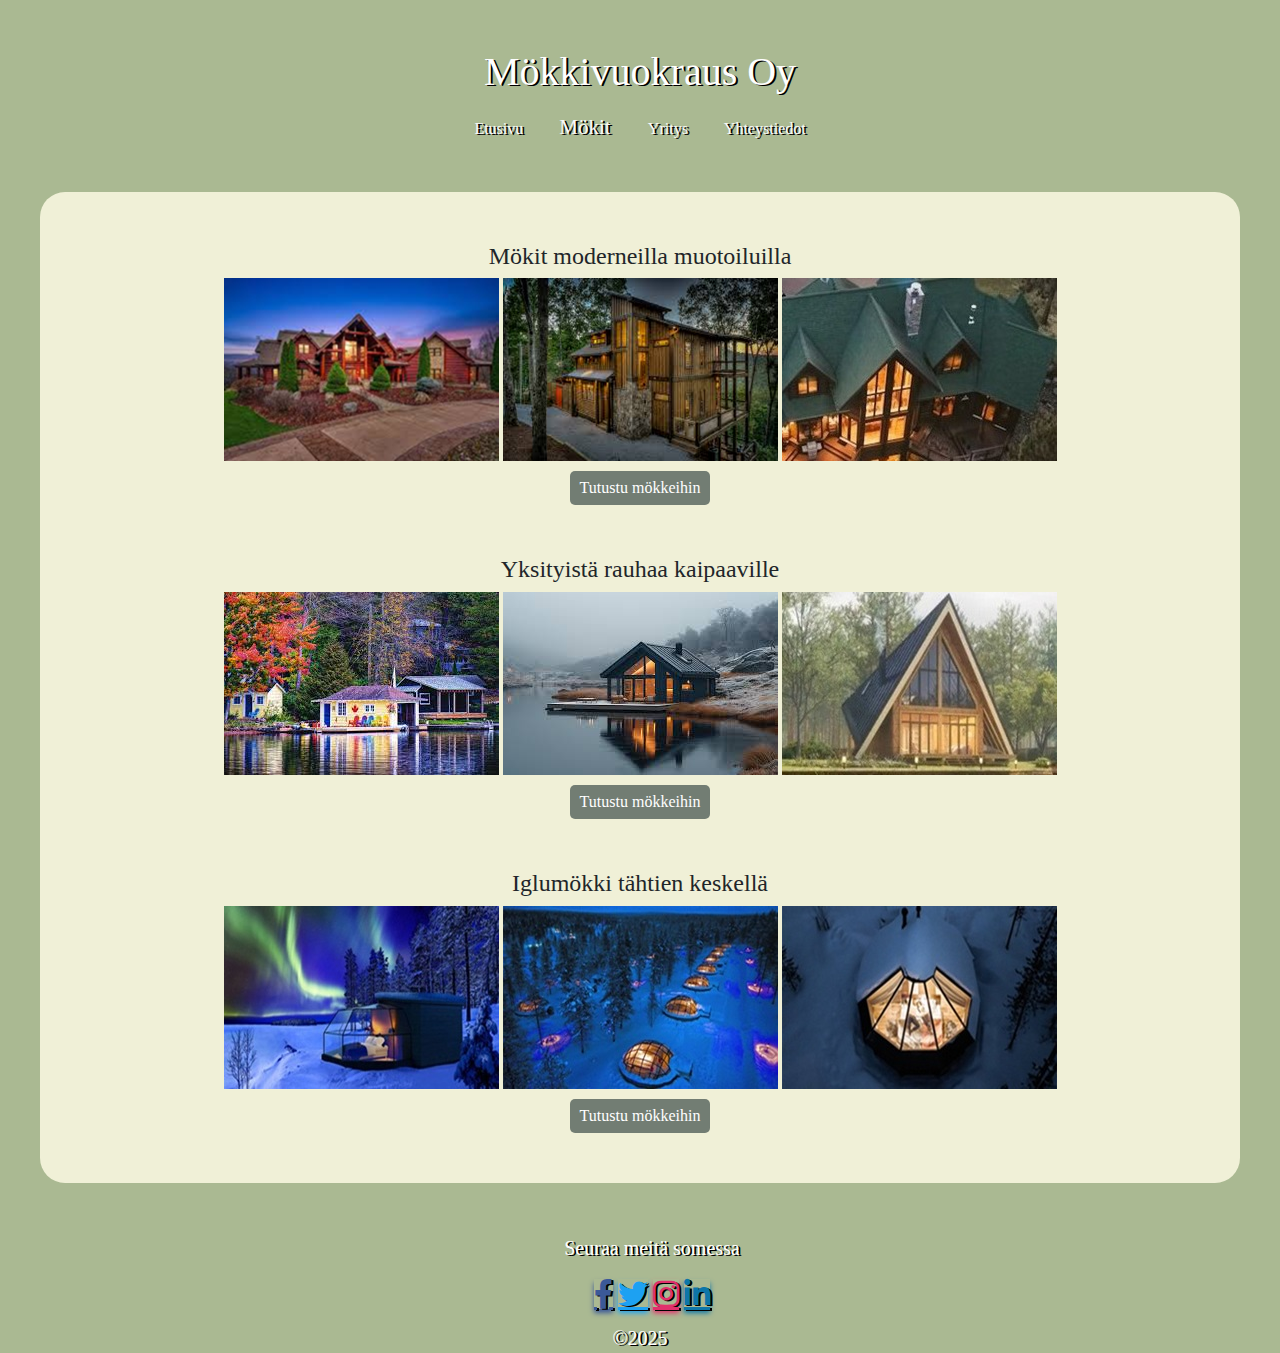
==== Mökit.html @ 1fe83990 "lisätty tiedostot" ====
<!doctype html>
<html lang="fi">

<head>
  <meta charset="utf-8">
  <meta name="viewport" content="width=device-width, initial-scale=1">
  <title>Mökkivuokraus</title>
  <link href="https://cdn.jsdelivr.net/npm/bootstrap@5.3.3/dist/css/bootstrap.min.css" rel="stylesheet"
    integrity="sha384-QWTKZyjpPEjISv5WaRU9OFeRpok6YctnYmDr5pNlyT2bRjXh0JMhjY6hW+ALEwIH" crossorigin="anonymous">
  <link rel="stylesheet" href="tyylit.css">
  <link href="https://cdnjs.cloudflare.com/ajax/libs/font-awesome/6.0.0-beta3/css/all.min.css" rel="stylesheet">

</head>

<body>

  <script src="https://cdn.jsdelivr.net/npm/bootstrap@5.3.3/dist/js/bootstrap.bundle.min.js"
    integrity="sha384-YvpcrYf0tY3lHB60NNkmXc5s9fDVZLESaAA55NDzOxhy9GkcIdslK1eN7N6jIeHz"
    crossorigin="anonymous"></script>


  <header class="container-fluid text-white">

    <div class="text-center pt-5 px-4">
      <h1>Mökkivuokraus Oy</h1>
    </div>

    <nav class="navbar navbar-expand-lg bg-transparent">
      <div class="container-fluid">

        <button class="navbar-toggler" type="button" data-bs-toggle="collapse" data-bs-target="#navbarNav"
          aria-controls="navbarNav" aria-expanded="false" aria-label="Toggle navigation">
          <span class="navbar-toggler-icon"></span>
        </button>
        <div class="collapse navbar-collapse" id="navbarNav">


          <ul class="mx-auto">
            <li style="font-size:16px" ;><a class="link-light" href="Etusivu.html">Etusivu</a>
            </li>
            <li style="font-size:21px" ;><a class="link-light" href="Mökit.html">Mökit</a>
            </li>
            <li style="font-size:16px" ;><a class="link-light" href="Yritys.html">Yritys</a>
            </li>
            <li style="font-size:16px" ;><a class="link-light" href="Yhteystiedot.html">Yhteystiedot</a>
            </li>
          </ul>
    </nav>



    </div>

  </header>




  <section class="container-fluid text-center">

    <div class="row">

      <div class="col-md text-center">
        <h4>Mökit moderneilla muotoiluilla</h4>
        <img src="talo1.png" alt="talo1">
        <img src="talo2.png" alt="talo2">
        <img src="Talo_6.jpg" alt="talo6">

      </div>
      <div class="button" style="padding-top: 10px;">
        <button type="button"> Tutustu mökkeihin</button>

      </div>

    <div class="col-md text-center" style="padding-top: 50px;">
      <h4>Yksityistä rauhaa kaipaaville</h4>
      <img src="talo3.png" alt="talo3">
      <img src="talo4.png" alt="talo4">
      <img src="Talo_5.jpg" alt="talo5">

    </div>

    <div class="button" style="padding-top: 10px;">
      <button type="button"> Tutustu mökkeihin</button>

    </div>
      </div>


      <div class="col-md text-center" style="padding-top: 50px;">
        <h4>Iglumökki tähtien keskellä</h4>
        <img src="talo7.jpg" alt="talo7">
        <img src="talo8.jpg" alt="talo8">
        <img src="talo9.jpg" alt="talo9">
        </div>

        <div class="button" style="padding-top: 10px;">
          <button type="button">Tutustu mökkeihin</button>
        </div>
  </section>


  <footer>
    <div class="text-white text-center fs-5 ms-4 mt-4">
      <p>Seuraa meitä somessa</p>
      <div class="social-icons">
        <a href="https://www.facebook.com" class="fab fa-facebook-f" target="_blank"
          style="font-size: 30px; color: #3b5998;"></a>
        <a href="https://www.twitter.com" class="fab fa-twitter" target="_blank"
          style="font-size: 30px; color: #1da1f2;"></a>
        <a href="https://www.instagram.com" class="fab fa-instagram" target="_blank"
          style="font-size: 30px; color: #e1306c;"></a>
        <a href="https://www.linkedin.com" class="fab fa-linkedin-in" target="_blank"
          style="font-size: 30px; color: #0e76a8;"></a>
      </div>
    </div>

    <div class="text-white fs-5">
      <div class="col-md text-center">
        <span>&copy;2025 </span>
      </div>
    </div>
  </footer>





</body>

</html>
---- tyylit.css ----
body 
{
    
    background-image: url('etusivu.png');
    background-size: cover;
    background-position: center;
    background-repeat: no-repeat; 
    background-attachment: fixed; 
    background-color: #AAB992;
    font-family:'Times New Roman',serif;
    
}

header
{
    text-shadow: 2px 1px black;
}

section
{
    background-color: #f0f0d7;
    margin: 40px auto;
    padding: 50px;
    border-radius: 25px;
    max-width: 1200px;
}

section p, section h2, section h3
{
  padding-left: 20px;
}

style

input[type=text], select, textarea 
{
    width: 100%;
    padding: 12px;
    border: 1px solid #ccc;
    border-radius: 4px;
    box-sizing: border-box;
    margin-top: 6px;
    margin-bottom: 36px;
    resize: vertical;
}

input[type=submit] 
{
    background-color: #04AA6D;
    color: white;
    padding: 12px 20px;
    border: none;
    border-radius: 4px;
    cursor: pointer;
  }
  
  input[type=submit]:hover 
  {
    background-color: #45a049;
  }
  
  .container 
  {
    border-radius: 5px;
    background-color: #f2f2f2;
    padding: 20px;
    
  }

  button
  {

    background-color: #727D73;
    color: #fff;
    border-radius: 5px;
    border: none;
    padding: 5px 10px;
    cursor: pointer;
    font-size: 1em;
    font-weight: 400;
    margin-bottom: 20;
  }

 

  footer .text-center
  {
    text-align: center;
    padding-top: 10px;
  }

  footer
  {
    text-shadow: 2px 1px black;
    
  }

.navbar-toggler
  {
    background-color: white
  }    

  ul 
  {
    list-style-type: none; 
    margin: 0;
    padding: 0;
    
    background-color: transparent;
    text-size-adjust: 50px;
  }
  
  li a 
  {
    color: #727D73;
    padding: 8px 16px;
    text-decoration: none;
    size: 50px;
  }
  
 
  li a:hover 
  {
    background-color: #727D73;
    color: white;
  }

  ul li 
  {
    display: inline;

    
  }

  .social-icons a
  {
    box-shadow: 0px 4px 5px;
  }

  @media (min-width: 576px) 
  {
    body
    {
      width: 100%;
    }
  }
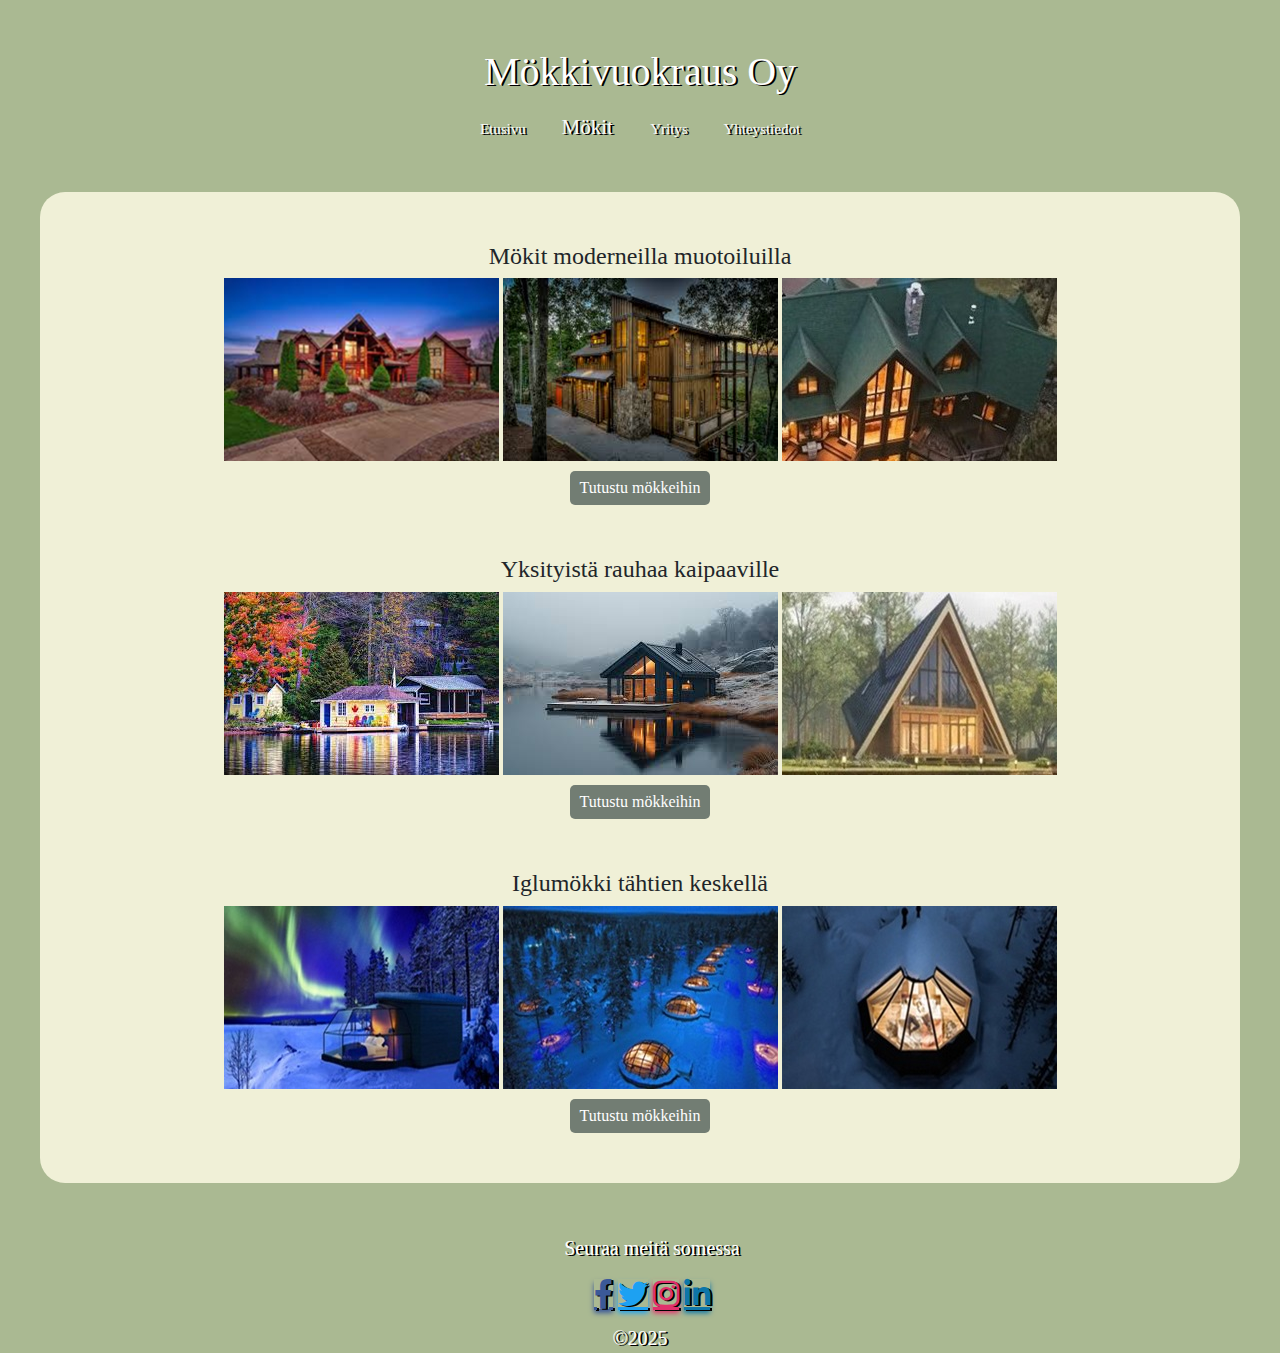
==== commit 7a5aa878: "testi" ====
--- a/Mökit.html
+++ b/Mökit.html
@@ -36,13 +36,13 @@
 
 
           <ul class="mx-auto">
-            <li style="font-size:16px" ;><a class="link-light" href="Etusivu.html">Etusivu</a>
+            <li style="font-size:15px" ;><a class="link-light" href="index.html">Etusivu</a>
             </li>
             <li style="font-size:21px" ;><a class="link-light" href="Mökit.html">Mökit</a>
             </li>
-            <li style="font-size:16px" ;><a class="link-light" href="Yritys.html">Yritys</a>
+            <li style="font-size:15px" ;><a class="link-light" href="Yritys.html">Yritys</a>
             </li>
-            <li style="font-size:16px" ;><a class="link-light" href="Yhteystiedot.html">Yhteystiedot</a>
+            <li style="font-size:15px" ;><a class="link-light" href="Yhteystiedot.html">Yhteystiedot</a>
             </li>
           </ul>
     </nav>
--- a/tyylit.css
+++ b/tyylit.css
@@ -137,11 +137,5 @@
     box-shadow: 0px 4px 5px;
   }
 
-  @media (min-width: 576px) 
-  {
-    body
-    {
-      width: 100%;
-    }
-  }
 
+
